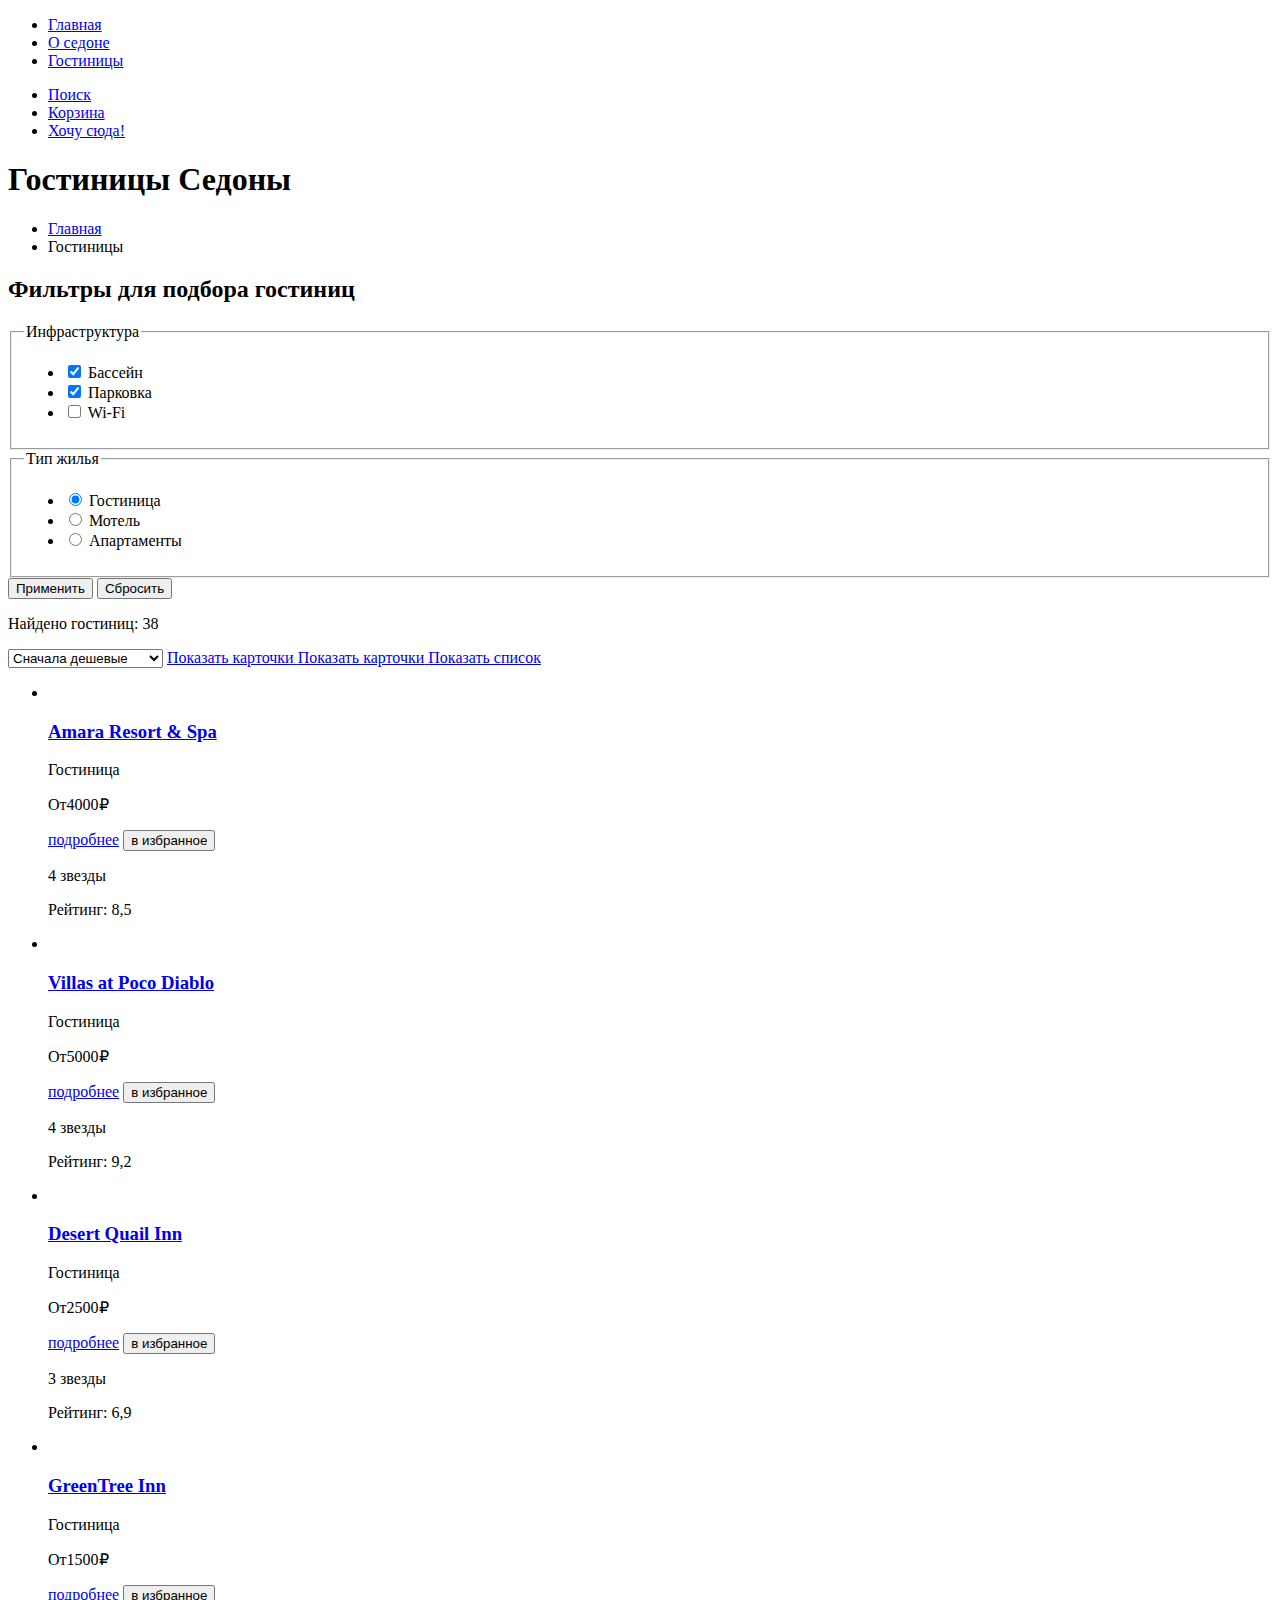
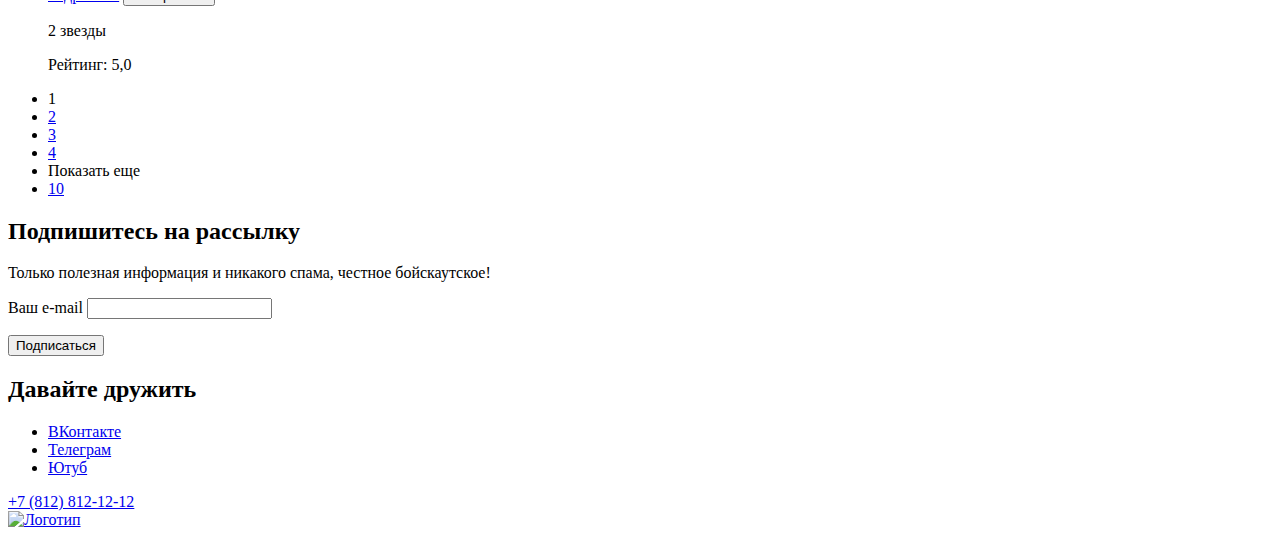
==== catalog.html @ 89e0c209 "data-test" ====
<!DOCTYPE html>
<html lang="ru">
  <head>
    <meta charset="utf-8">
    <title>Каталог</title>
  </head>
  <body>
    <header data-test="header" class="page-header">
      <nav class="navigation">
    <ul class="navigation-list">
     <li class="navigation-item">
       <a class="navigation-link" href="#">Главная</a>
     </li>
     <li class="navigation-item">
       <a class="navigation-link" href="about.html">О седоне</a>
     </li>
     <li class="navigation-item">
       <a class="navigation-link" href="catalogue.html">Гостиницы</a>
     </li>
   </ul>
   <ul class="navigation-list navigation-user">
     <li class="navigation-item">
       <a class="navigation-link" href="#">
         <span class="visually-hidden">Поиск</span></a>
     </li>
     <li class="navigation-item">
       <a class="navigation-link" href="#">
         <span class="visually-hidden">Корзина</span></a>
     </li>
     <li class="navigation-item">
       <a class="navigation-link" href="#">Хочу сюда!</a>
     </li>

    </ul>
     </nav>
    </header>
    <main data-test="main" class="main-inner">
      <header class="inner-header">
        <h1 class="inner-header-title">Гостиницы Седоны</h1>
        <ul class="breadcrumbs">
          <li class="breadcrumbs-item">
            <a class="breadcrumbs-link" href="index.html">
              <span class="visually-hidden">Главная</span>
            </a>
          </li>
          <li class="breadcrumbs-item">
            <a class="breadcrumbs-link">Гостиницы</a>
          </li>
        </ul>
      <section data-test="filter" class="filter-content">
        <h2 class="visually-hidden">Фильтры для подбора гостиниц</h2>
        <form class="catalog-filter" action="https://echo.htmlacademy.ru/" method="get">
          <fieldset class="catalog-filter-group">
            <legend class="catalog-filter-title">Инфраструктура</legend>
            <ul class="catalog-filter-list">
              <li class="catalog-filter-item">
            <label class="control">
              <input class="control-input" type="checkbox" name="swimming-pool" checked>
              Бассейн
            </label>
          </li>
          <li class="catalog-filter-item">
            <label class="control">
              <input class="control-input" type="checkbox" name="parking" checked>
              Парковка
            </label>
          </li>
          <li class="catalog-filter-item">
            <label class="control">
              <input class="control-input" type="checkbox" name="wi-fi">
              Wi-Fi
            </label>
          </li>
            </ul>
          </fieldset>
          <fieldset class="catalog-filter-group">
            <legend class="catalog-filter-title">Тип жилья</legend>
            <ul class="catalog-filter-list">
              <li class="catalog-filter-item">
            <label class="control">
              <input class="control-input" type="radio" name="type-of-residence" value="hotel" checked>
              Гостиница
            </label>
          </li>
          <li class="catalog-filter-item">
            <label class="control">
              <input class="control-input" type="radio" name="type-of-residence" value="motel">
              Мотель
            </label>
          </li>
          <li class="catalog-filter-item">
            <label class="control">
              <input class="control-input" type="radio" name="type-of-residence" value="apartments">
              Апартаменты
            </label>
          </li>
            </ul>
          </fieldset>
          <button class="button" type="submit">Применить</button>
          <button class="button" type="submit">Сбросить</button>
        </form>
      </section>
      </header>
      <section data-test="catalog" class="catalog-services">
        <p>Найдено гостиниц: <span>38</span></p>
        <select class="select-control" aria-label="Сортировка">
          <option value="cheap">Сначала дешевые</option>
          <option value="expensive">Сначала дорогие</option>
          <option value="popular">Сначала популярные</option>
        </select>
        <a href="#" class="button button-light">
          <span class="visually-hidden">Показать карточки</span>
        </a>
        <a href="#" class="button button-light">
          <span class="visually-hidden">Показать карточки</span>
        </a>
        <a href="#" class="button button-light">
          <span class="visually-hidden">Показать список</span>
        </a>
        <ul class="service-list">
        <li class="service-card">
          <a class="service-card-link" href="product.html">
            <img class="service-card-image" src="" alt="">
            <h3 class="service-card-title">Amara Resort & Spa</h3>
          </a>
            <p class="residence-type">Гостиница</p>
            <p class="service-card-price">От<span>4000</span>₽</p>
            <a class="service-card-button button" href="#">подробнее</a>
            <button type="button" name="to_favorites">в избранное</button>
            <p class="rating"><span class="visually-hidden">4 звезды</span></p>
            <p class="hotels-raiting">Рейтинг: 8,5</p>
        </li>
        <li class="service-card">
          <a class="service-card-link" href="product.html">
            <img class="service-card-image" src="" alt="">
            <h3 class="service-card-title">Villas at Poco Diablo</h3>
          </a>
            <p class="residence-type">Гостиница</p>
            <p class="service-card-price">От<span>5000</span>₽</p>
            <a class="service-card-button button" href="#">подробнее</a>
            <button type="button" name="to_favorites">в избранное</button>
            <p class="rating"><span class="visually-hidden">4 звезды</span></p>
            <p class="hotels-raiting">Рейтинг: 9,2</p>
        </li>
            <li class="service-card">
              <a class="service-card-link" href="product.html">
                <img class="service-card-image" src="" alt="">
                <h3 class="service-card-title">Desert Quail Inn</h3>
              </a>
                <p class="residence-type">Гостиница</p>
                <p class="service-card-price">От<span>2500</span>₽</p>
                <a class="service-card-button button" href="#">подробнее</a>
                <button type="button" name="to_favorites">в избранное</button>
                <p class="rating"><span class="visually-hidden">3 звезды</span></p>
                <p class="hotels-raiting">Рейтинг: 6,9</p>
            </li>
                <li class="service-card">
                  <a class="service-card-link" href="product.html">
                    <img class="service-card-image" src="" alt="">
                    <h3 class="service-card-title">GreenTree Inn</h3>
                  </a>
                    <p class="residence-type">Гостиница</p>
                    <p class="service-card-price">От<span>1500</span>₽</p>
                    <a class="service-card-button button" href="#">подробнее</a>
                    <button type="button" name="to_favorites">в избранное</button>
                    <p class="rating"><span class="visually-hidden">2 звезды</span></p>
                    <p class="hotels-raiting">Рейтинг: 5,0</p>
                </li>
        </ul>
        <ul class="pagination">
          <li class="pagination-item">
            <a class="pagination-link pagination-current">1</a>
          </li>
          <li class="pagination-item">
            <a class="pagination-link" href="#">2</a>
          </li>
          <li class="pagination-item">
            <a class="pagination-link" href="#">3</a>
          </li>
          <li class="pagination-item">
            <a class="pagination-link" href="#">4</a>
          </li>
          <li class="pagination-item">
            <a class="pagination-link pagination-more">
              <span class="visually-hidden">Показать еще</span>
            </a>
          </li>
          <li class="pagination-item">
            <a class="pagination-link" href="#">10</a>
          </li>
        </ul>
      </section>
      <section data-test="subscribe" class="subscription">
        <h2 class="title-2 subscription-offer">Подпишитесь на рассылку</h2>
        <p class="about-subscription">Только полезная информация и никакого спама, честное бойскаутское!</p>
        <form class="subscription-form" action="https://echo.htmlacademy.ru/" method="post">
          <p><label for="your-e-mail">Ваш e-mail</label>
          <input type="email" id="your-e-mail" name="your-e-mail"></p>
          <button class="button" type="submit">Подписаться</button>
        </form>
      </section>
    </main>
    <footer data-test="footer" class="page-footer">
      <section class="footer-social">
        <h2 class="visually-hidden">Давайте дружить</h2>
        <ul class="footer-social-list">
          <li class="footer-social-item">
            <a class="button" href="https://vk.com/htmlacademy">
              <span class="visually-hidden">ВКонтакте</span>
            </a>
          </li>
          <li class="footer-social-item">
            <a class="button" href="https://t.me/htmlacademy ">
              <span class="visually-hidden">Телеграм</span>
            </a>
          </li>
          <li class="footer-social-item">
            <a class="button" href="https://www.youtube.com/user/htmlacademyru">
              <span class="visually-hidden">Ютуб</span>
            </a>
          </li>
          </ul>

    </section>
      <section class="footer-phone-number">
        <a class="phone-number-link" href="tel:+78128121212">+7 (812) 812-12-12</a>
      </section>
      <section class="footer-logo">
      <a class="main-page-link" href="https://htmlacademy.ru/"><img class="logo" src="#" alt="Логотип"></a></section>
    </footer>
  </body>
</html>
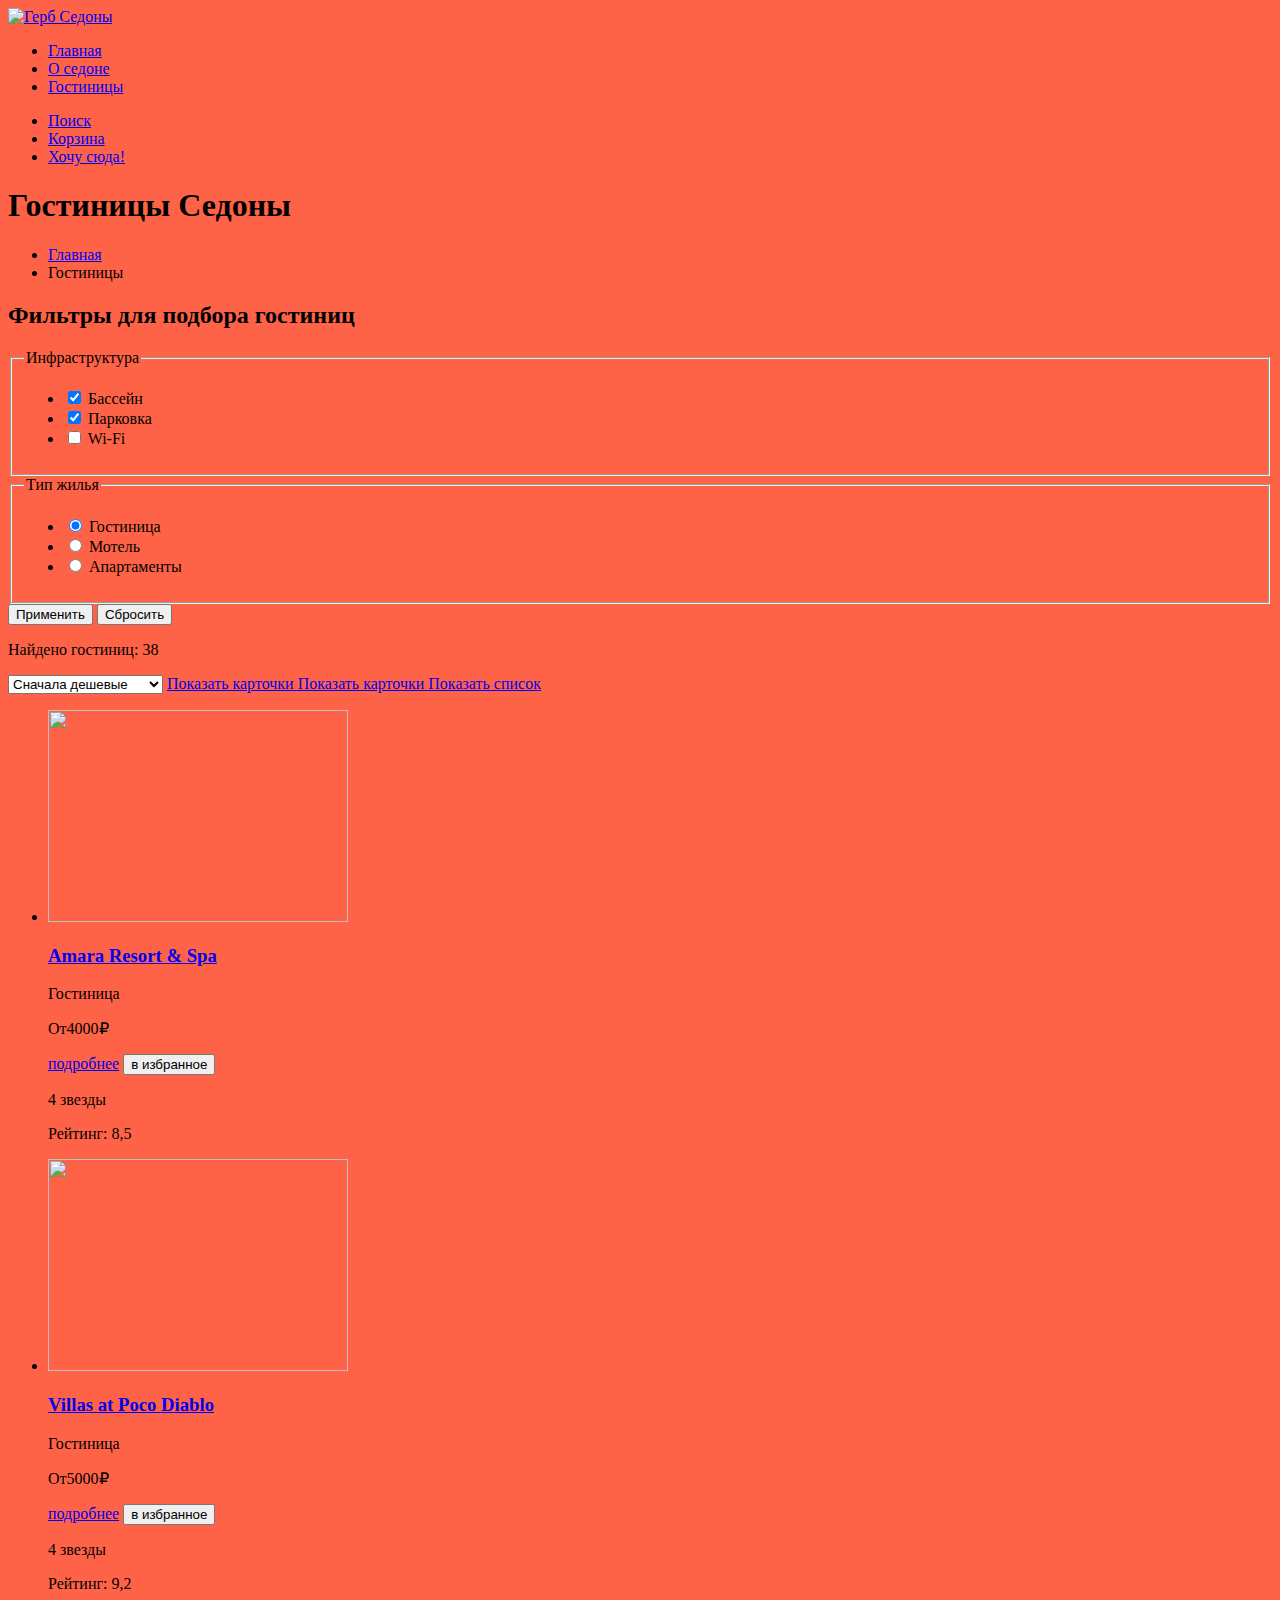
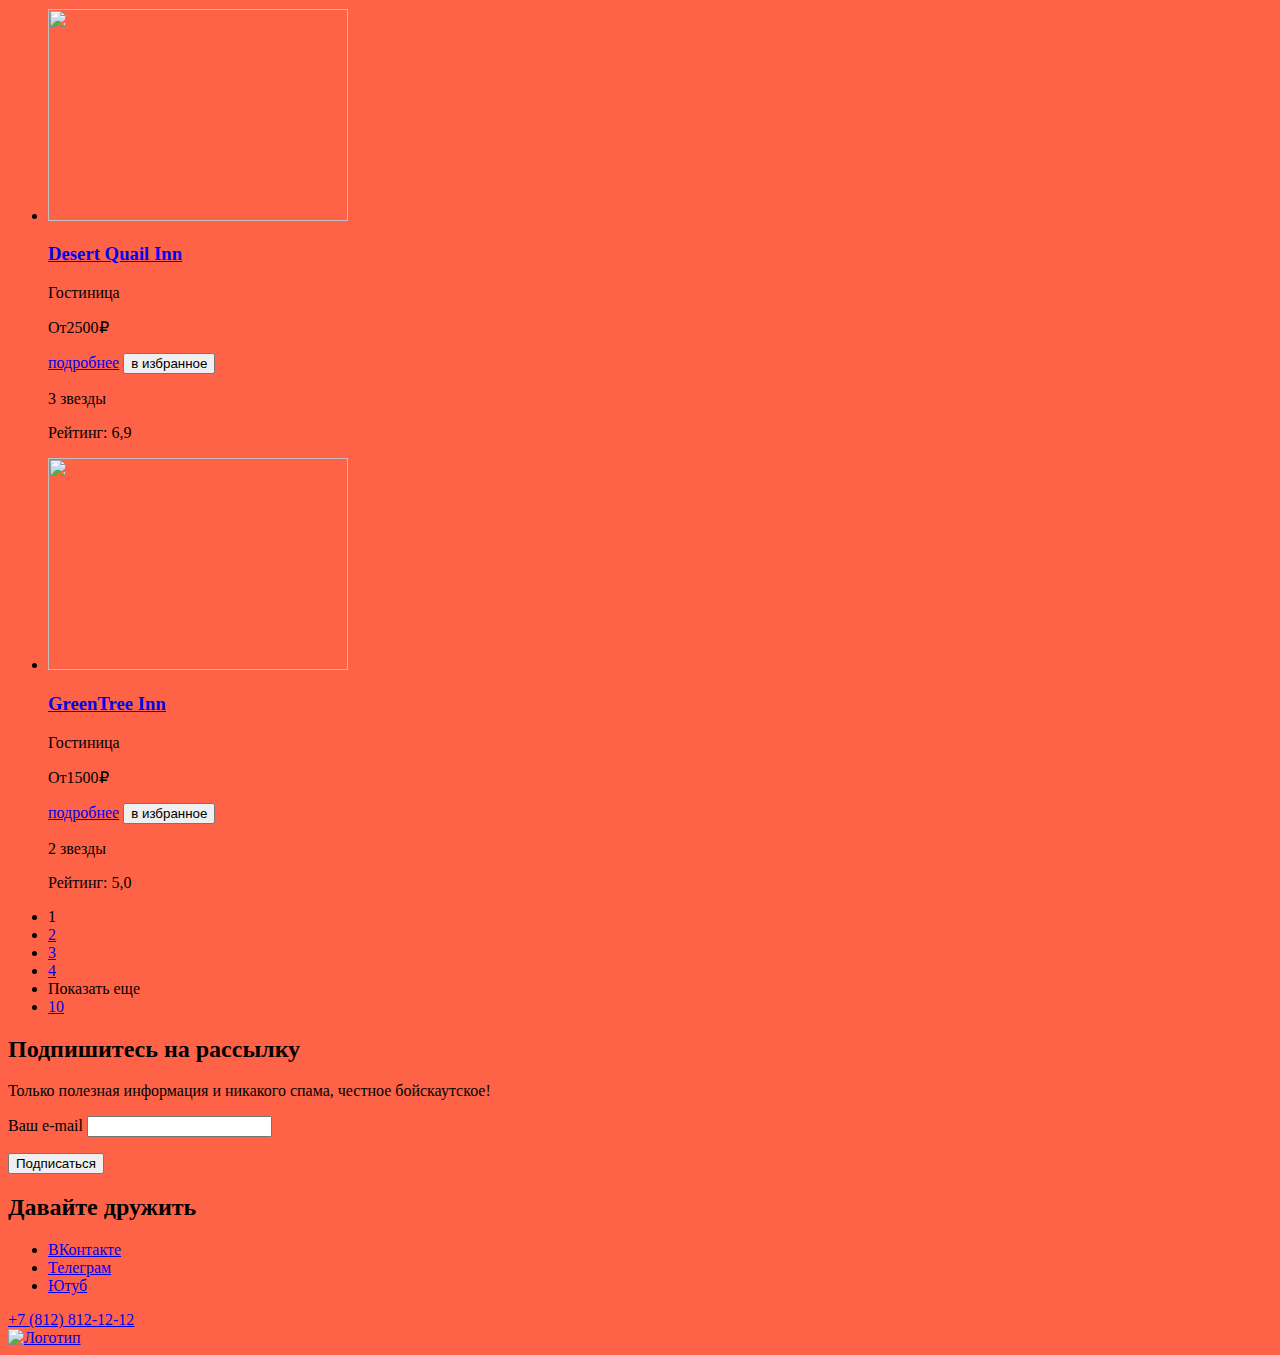
==== commit 441b388b: "Удаление картинок" ====
--- a/catalog.html
+++ b/catalog.html
@@ -3,9 +3,13 @@
   <head>
     <meta charset="utf-8">
     <title>Каталог</title>
+    <link rel="stylesheet" href="styles/styles.css">
   </head>
   <body>
     <header data-test="header" class="page-header">
+      <section class="sedona-logo">
+        <a class="main-page-link" href="https://htmlacademy.ru/"><img class="coat-of-arms" src="images/header-icon/coat-of-arms.svg" width="140" height="70" alt="Герб Седоны"></a>
+      </section>
       <nav class="navigation">
     <ul class="navigation-list">
      <li class="navigation-item">
@@ -97,12 +101,12 @@
             </ul>
           </fieldset>
           <button class="button" type="submit">Применить</button>
-          <button class="button" type="submit">Сбросить</button>
+          <button class="button" type="reset">Сбросить</button>
         </form>
       </section>
       </header>
       <section data-test="catalog" class="catalog-services">
-        <p>Найдено гостиниц: <span>38</span></p>
+        <p class="found-hotels">Найдено гостиниц: <span class="number-of-hotels">38</span></p>
         <select class="select-control" aria-label="Сортировка">
           <option value="cheap">Сначала дешевые</option>
           <option value="expensive">Сначала дорогие</option>
@@ -120,7 +124,7 @@
         <ul class="service-list">
         <li class="service-card">
           <a class="service-card-link" href="product.html">
-            <img class="service-card-image" src="" alt="">
+            <img class="service-card-image" src="images/catalog-products/hotel-1.jpg" width="300" height="212" alt="">
             <h3 class="service-card-title">Amara Resort & Spa</h3>
           </a>
             <p class="residence-type">Гостиница</p>
@@ -132,7 +136,7 @@
         </li>
         <li class="service-card">
           <a class="service-card-link" href="product.html">
-            <img class="service-card-image" src="" alt="">
+            <img class="service-card-image" src="images/catalog-products/hotel-2.jpg" width="300" height="212" alt="">
             <h3 class="service-card-title">Villas at Poco Diablo</h3>
           </a>
             <p class="residence-type">Гостиница</p>
@@ -144,7 +148,7 @@
         </li>
             <li class="service-card">
               <a class="service-card-link" href="product.html">
-                <img class="service-card-image" src="" alt="">
+                <img class="service-card-image" src="images/catalog-products/hotel-3.jpg" width="300" height="212" alt="">
                 <h3 class="service-card-title">Desert Quail Inn</h3>
               </a>
                 <p class="residence-type">Гостиница</p>
@@ -156,7 +160,7 @@
             </li>
                 <li class="service-card">
                   <a class="service-card-link" href="product.html">
-                    <img class="service-card-image" src="" alt="">
+                    <img class="service-card-image" src="images/catalog-products/hotel-4.jpg" width="300" height="212" alt="">
                     <h3 class="service-card-title">GreenTree Inn</h3>
                   </a>
                     <p class="residence-type">Гостиница</p>
@@ -226,7 +230,7 @@
         <a class="phone-number-link" href="tel:+78128121212">+7 (812) 812-12-12</a>
       </section>
       <section class="footer-logo">
-      <a class="main-page-link" href="https://htmlacademy.ru/"><img class="logo" src="#" alt="Логотип"></a></section>
+        <a class="main-page-link" href="https://htmlacademy.ru/"><img class="logo" src="images/logo.svg" width="114.9" height="32.9" alt="Логотип"></a></section>
     </footer>
   </body>
 </html>
--- a/styles/styles.css
+++ b/styles/styles.css
@@ -0,0 +1 @@
+body {background-color: tomato;}
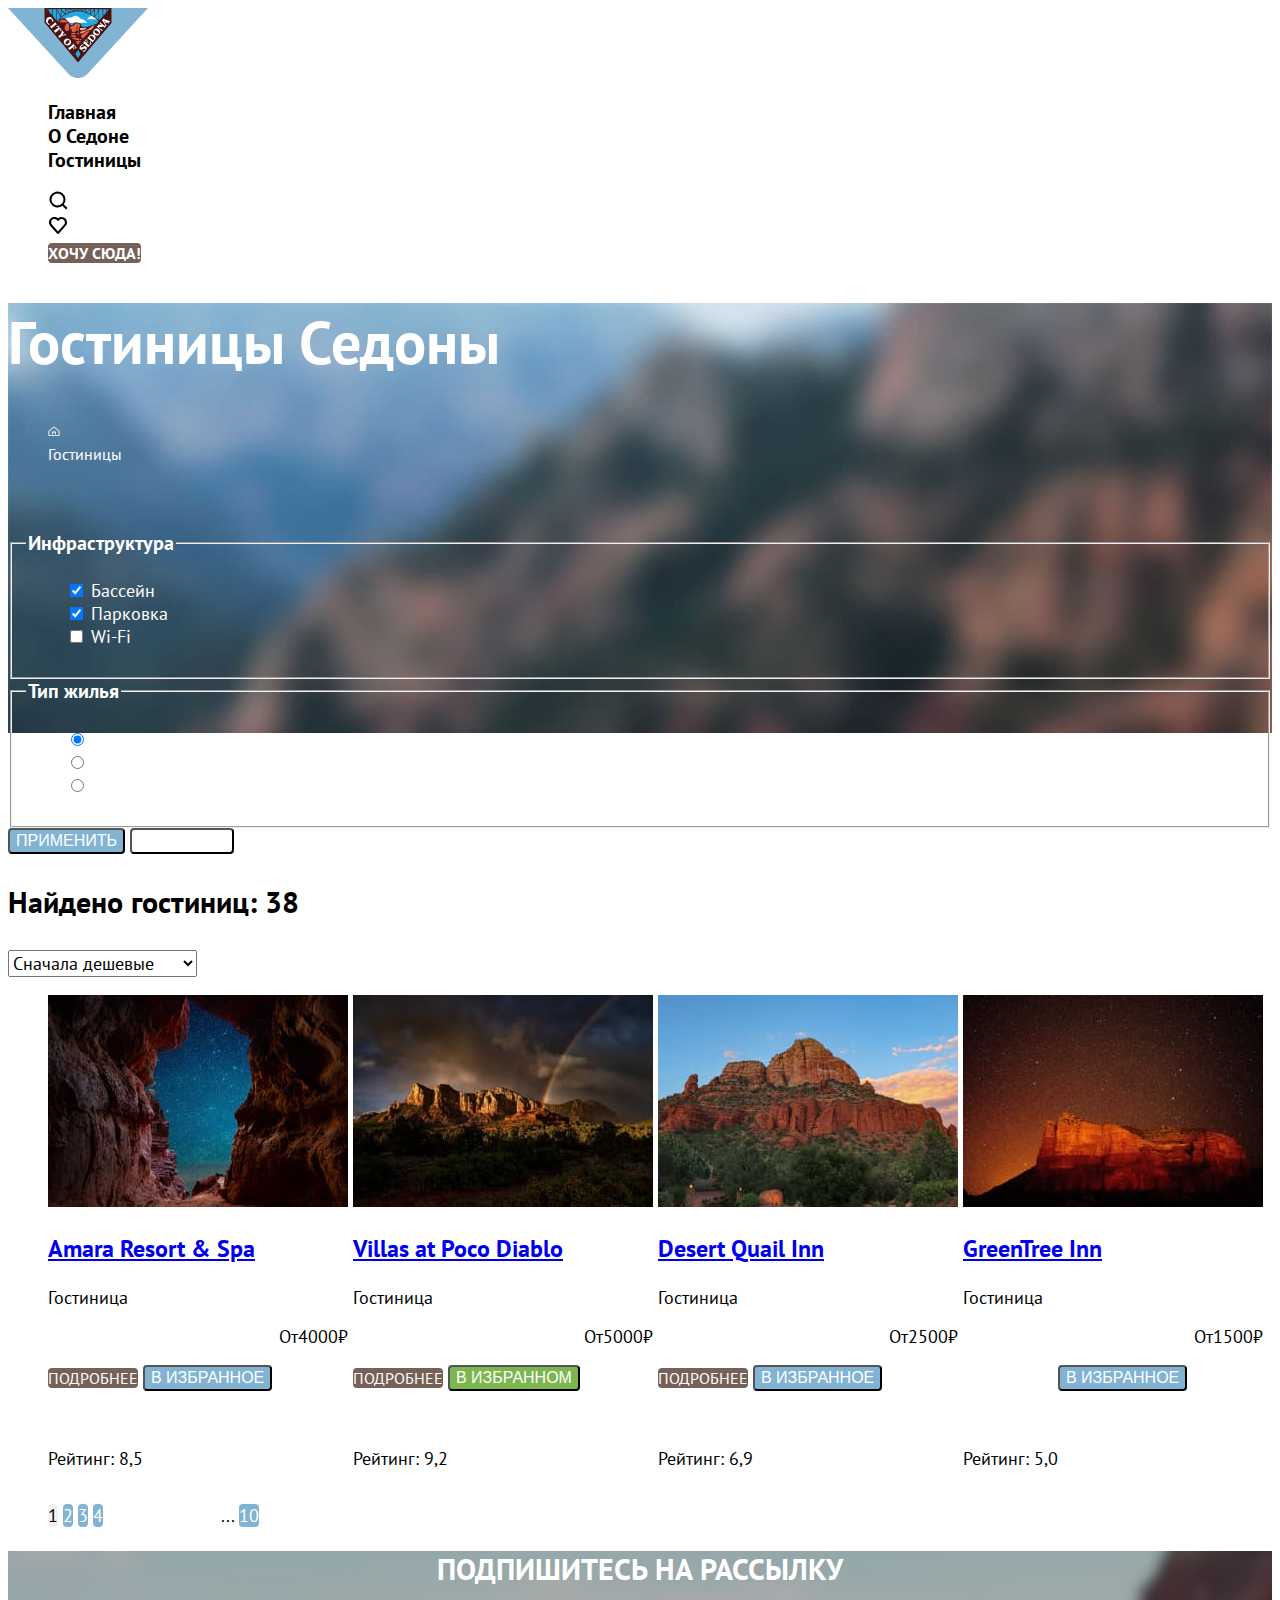
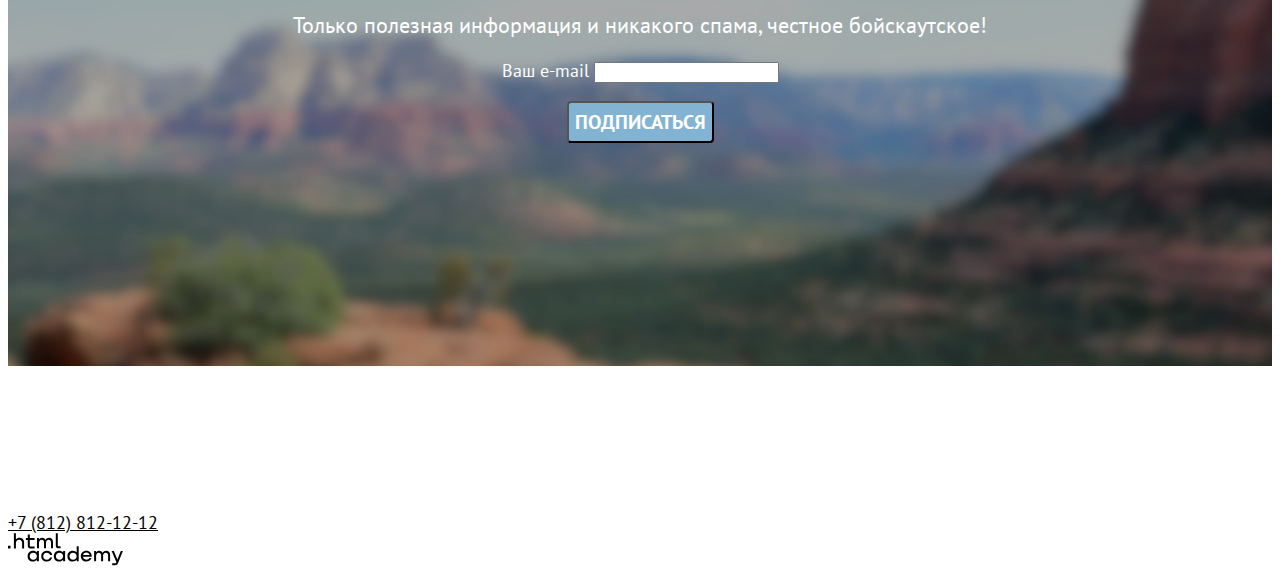
==== commit 1fc91ce5: "Базовая стилизация всех страниц" ====
--- a/catalog.html
+++ b/catalog.html
@@ -3,6 +3,7 @@
   <head>
     <meta charset="utf-8">
     <title>Каталог</title>
+    <meta name="viewport" content="width=device-width, initial-scale=1">
     <link rel="stylesheet" href="styles/styles.css">
   </head>
   <body>
@@ -24,15 +25,16 @@
    </ul>
    <ul class="navigation-list navigation-user">
      <li class="navigation-item">
+       <a class="navigation-link" href="#"><img src="/images/header-icon/search.svg">
+         <span class="visually-hidden">Поиск</span></a>
+     </li>
+     <li class="navigation-item">
        <a class="navigation-link" href="#">
-         <span class="visually-hidden">Поиск</span></a>
-     </li>
-     <li class="navigation-item">
-       <a class="navigation-link" href="#">
-         <span class="visually-hidden">Корзина</span></a>
-     </li>
-     <li class="navigation-item">
-       <a class="navigation-link" href="#">Хочу сюда!</a>
+        <img src="/images/header-icon/heart.svg">
+         <span class="visually-hidden">Избранное</span></a>
+     </li>
+     <li class="navigation-item">
+       <a class="navigation-link small-button" href="#">Хочу сюда!</a>
      </li>
 
     </ul>
@@ -43,7 +45,8 @@
         <h1 class="inner-header-title">Гостиницы Седоны</h1>
         <ul class="breadcrumbs">
           <li class="breadcrumbs-item">
-            <a class="breadcrumbs-link" href="index.html">
+            <a class="breadcrumbs-link" href="index.html"><img class="breadcrumbs-home-icon" src="/images/breadcrumbs-icon/home.svg" width="12px"
+              height="12px">
               <span class="visually-hidden">Главная</span>
             </a>
           </li>
@@ -100,8 +103,8 @@
           </li>
             </ul>
           </fieldset>
-          <button class="button" type="submit">Применить</button>
-          <button class="button" type="reset">Сбросить</button>
+          <button class="button small-button blue-button" type="submit">Применить</button>
+          <button class="button small-button transparent-button" type="reset">Сбросить</button>
         </form>
       </section>
       </header>
@@ -129,8 +132,8 @@
           </a>
             <p class="residence-type">Гостиница</p>
             <p class="service-card-price">От<span>4000</span>₽</p>
-            <a class="service-card-button button" href="#">подробнее</a>
-            <button type="button" name="to_favorites">в избранное</button>
+            <a class="service-card-button small-button" href="#">подробнее</a>
+            <button class="small-button blue-button" type="button" name="to_favorites">в избранное</button>
             <p class="rating"><span class="visually-hidden">4 звезды</span></p>
             <p class="hotels-raiting">Рейтинг: 8,5</p>
         </li>
@@ -141,8 +144,8 @@
           </a>
             <p class="residence-type">Гостиница</p>
             <p class="service-card-price">От<span>5000</span>₽</p>
-            <a class="service-card-button button" href="#">подробнее</a>
-            <button type="button" name="to_favorites">в избранное</button>
+            <a class="service-card-button small-button" href="#">подробнее</a>
+            <button class="small-button green-button" type="button" name="to_favorites">в избранном</button>
             <p class="rating"><span class="visually-hidden">4 звезды</span></p>
             <p class="hotels-raiting">Рейтинг: 9,2</p>
         </li>
@@ -153,8 +156,8 @@
               </a>
                 <p class="residence-type">Гостиница</p>
                 <p class="service-card-price">От<span>2500</span>₽</p>
-                <a class="service-card-button button" href="#">подробнее</a>
-                <button type="button" name="to_favorites">в избранное</button>
+                <a class="service-card-button small-button" href="#">подробнее</a>
+                <button class="small-button blue-button" type="button" name="to_favorites">в избранное</button>
                 <p class="rating"><span class="visually-hidden">3 звезды</span></p>
                 <p class="hotels-raiting">Рейтинг: 6,9</p>
             </li>
@@ -165,8 +168,8 @@
                   </a>
                     <p class="residence-type">Гостиница</p>
                     <p class="service-card-price">От<span>1500</span>₽</p>
-                    <a class="service-card-button button" href="#">подробнее</a>
-                    <button type="button" name="to_favorites">в избранное</button>
+                    <a class="service-card-button small-button-" href="#">подробнее</a>
+                    <button class="small-button blue-button" type="button" name="to_favorites">в избранное</button>
                     <p class="rating"><span class="visually-hidden">2 звезды</span></p>
                     <p class="hotels-raiting">Рейтинг: 5,0</p>
                 </li>
@@ -187,6 +190,7 @@
           <li class="pagination-item">
             <a class="pagination-link pagination-more">
               <span class="visually-hidden">Показать еще</span>
+              <span>...</span>
             </a>
           </li>
           <li class="pagination-item">
@@ -200,7 +204,7 @@
         <form class="subscription-form" action="https://echo.htmlacademy.ru/" method="post">
           <p><label for="your-e-mail">Ваш e-mail</label>
           <input type="email" id="your-e-mail" name="your-e-mail"></p>
-          <button class="button" type="submit">Подписаться</button>
+          <button class="big-button blue-button" type="submit">Подписаться</button>
         </form>
       </section>
     </main>
--- a/styles/styles.css
+++ b/styles/styles.css
@@ -1 +1,322 @@
-body {background-color: tomato;}
+body {
+background-color: #ffffff;
+font-family: "PT Sans", sans-serif;
+font-size: 18px;
+color:black;
+line-height: 21px;}
+
+@font-face { font-family: "PT Sans";
+  font-style: normal;
+  font-weight: 400;
+  src: url("../fonts/ptsans-400.woff2") format("woff2");
+  font-display: swap;
+}
+
+@font-face {
+  font-family: "PT Sans";
+  font-style: normal;
+  font-weight: 700;
+  src: url("../fonts/ptsans-700.woff2") format("woff2");
+  font-display: swap;
+}
+
+.page-header {
+  color: black;
+  background: white;
+}
+
+.navigation-list {
+  list-style-type: none;
+}
+
+.navigation-link {
+  font-family: "PT Sans", sans-serif;
+  line-height: 24px;
+  font-size: 20px;
+  color: inherit;
+  text-decoration: none;
+  font-weight: 700;
+  text-transform: capitalize;
+  text-align: left;
+  vertical-align: top;
+}
+
+/*.search {
+  background-image: url(/images/header-icon/search.svg);
+  background-repeat: no-repeat;
+
+}*/
+ .small-button {
+  font-size: 16px;
+  line-height: 20px;
+  text-transform: uppercase;
+  text-align: center;
+  vertical-align: middle;
+  color: white;
+  background-color: #756157;
+  text-decoration: none;
+  border-radius: 4px;
+}
+.transparent-button {
+  background-color: transparent;
+}
+.main-index {
+  background-image: url("../images/index-background.jpg");
+  background-color: white;
+  color: black;
+  background-size: 100% auto;
+  background-repeat: no-repeat;
+}
+
+.welcome {
+  border-image-repeat: no-repeat;
+   margin-left: 25%;
+  margin-top: 51px;
+}
+
+.divider {
+  background-position-x: 0;
+  background-position-y: 0;
+}
+
+.description {
+  text-align: center;
+}
+.title-2 {
+font-family: "PT Sans", sans-serif;
+font-size: 30px;
+color: black;
+font-weight: 700;
+text-transform: uppercase;
+line-height: 36px;
+text-align: center;
+}
+.description-more {
+  font-family: "PT Sans", sans-serif;
+  font-size: 22px;
+  color: black;
+  font-weight: 400;
+  line-height: 26px;
+}
+.advantages-list {
+  text-align: center;
+  list-style-type: none;
+}
+
+.advantages-title {
+  font-family: "PT Sans" sans-serif;
+  font-weight: 700;
+  font-size: 24px;
+  line-height: 28px;
+  text-transform: uppercase;
+}
+
+.advantages-text {
+  font-family: "PT Sans" sans-serif;
+  font-weight: 400;
+  font-size: 18px;
+  line-height: 21px;
+}
+
+.square {
+  width: 400px;
+  height: 384px;
+}
+ .color-1 {
+  background-color: #82B3D3;
+  color: white;
+}
+.color-2 {
+  background-color: rgba(131, 179, 211, 0.12);
+  color: black;
+}
+.color-3 {
+  background-color: rgba(131, 179, 211, 0.2);
+  color: black;
+}
+.advices-list {
+  text-align: center;
+  list-style-type: none;
+}
+.advices-title {
+  font-family: "PT Sans" sans-serif;
+  font-weight: 700;
+  font-size: 24px;
+  line-height: 28px;
+  text-transform: uppercase;
+}
+.advices-text {
+  font-family: "PT Sans" sans-serif;
+  font-weight: 400;
+  font-size: 18px;
+  line-height: 21px;
+}
+.visually-hidden {
+  visibility: hidden;
+}
+.hotel-search {
+  text-align: center;
+}
+.start-searching {
+font-family: "PT Sans", sans-serif;
+font-size: 22px;
+font-weight: 400;
+line-height: 26px;
+color: inherit;
+}
+.big-button {
+font-family: "PT Sans", sans-serif;
+font-weight: 700;
+color: white;
+font-size: 20px;
+line-height: 36px;
+text-transform: uppercase;
+border-radius: 4px;
+}
+.blue-button {
+  background-color: #82B3D3;
+}
+.green-button {
+  background-color: #7DB54F;
+}
+.subscription {
+  background-image: url("/images/index-background-subscribe.jpg");
+  background-color: white;
+  color: white;
+  background-size: 100% auto;
+  background-repeat: no-repeat;
+  width: 1200;
+  height: 414.86px;
+  text-align: center;
+}
+.subscription-offer {
+  color: white;
+}
+.about-subscription {
+  font-family: "PT Sans", sans-serif;
+  font-size: 22px;
+  font-weight: 400;
+  line-height: 26px;
+  color: inherit;
+}
+.your-e-mail {
+font-family: "PT Sans", sans-serif;
+font-size: 18px;
+line-height: 24px;
+text-align: left;
+vertical-align: center;
+color: black;
+}
+.phone-number-link {
+  color: black;
+}
+.button-hotels{
+  color: inherit;
+  text-decoration: none;
+}
+.footer-social-list {
+  list-style-type: none;
+}
+.button {
+  text-decoration: none;
+}
+.inner-header {
+  background-image: url("/images/catalog-background.jpg");
+  background-color: white;
+  color: black;
+  background-size: 100% auto;
+  background-repeat: no-repeat;
+}
+.inner-header-title {
+font-family: "PT Sans", sans-serif;
+font-weight: 700;
+font-size: 60px;
+line-height: 78px;
+color: white;
+}
+.breadcrumbs {
+  text-align: left;
+  list-style-type: none;
+}
+.breadcrumbs-link {
+  text-decoration: none;
+  font-family: "PT Sans", sans-serif;
+  font-weight: 400;
+  font-size: 16px;
+  line-height: 21px;
+  color: white;
+}
+.catalog-filter-group{
+  color: white;
+}
+.catalog-filter-title {
+font-family: "PT Sans", sans-serif;
+font-weight: 700;
+font-size: 20px;
+line-height: 24px;
+}
+.catalog-filter-list {
+  list-style-type: none;
+}
+.catalog-filter-item {
+  font-family: "PT Sans", sans-serif;
+  font-weight: 400;
+  font-size: 18px;
+  line-height: 23px;
+}
+.submit-button {
+  background-color: #82B3D3;
+}
+.found-hotels {
+  font-family: "PT Sans", sans-serif;
+  font-weight: 700;
+  font-size: 30px;
+  line-height: 36px;
+  color: black
+}
+.select-control {
+  font-family: "PT Sans", sans-serif;
+  font-weight: 400;
+  font-size: 18px;
+  line-height: 21px;
+}
+.service-card {
+  display: inline-block;
+}
+.service-card-title {
+  font-family: "PT Sans", sans-serif;
+  font-weight: 700;
+  font-size: 24px;
+  line-height: 28px;
+}
+
+.service-card-price {
+  text-align: right;
+}
+.service-card-button {
+  font-size: 16px;
+  line-height: 20px;
+  text-transform: uppercase;
+  text-align: center;
+  vertical-align: middle;
+  color: white;
+}
+.pagination-item {
+  display: inline;
+}
+.pagination-link {
+ text-decoration: none;
+ background-color: #82B3D3;
+ color: white;
+ border-radius: 4px;
+}
+.pagination-current {
+background-color: #F2F2F2;
+color: black;
+border-radius: 4px;
+}
+.pagination-more{
+  background-color: transparent;
+  color: #000000;
+
+}
